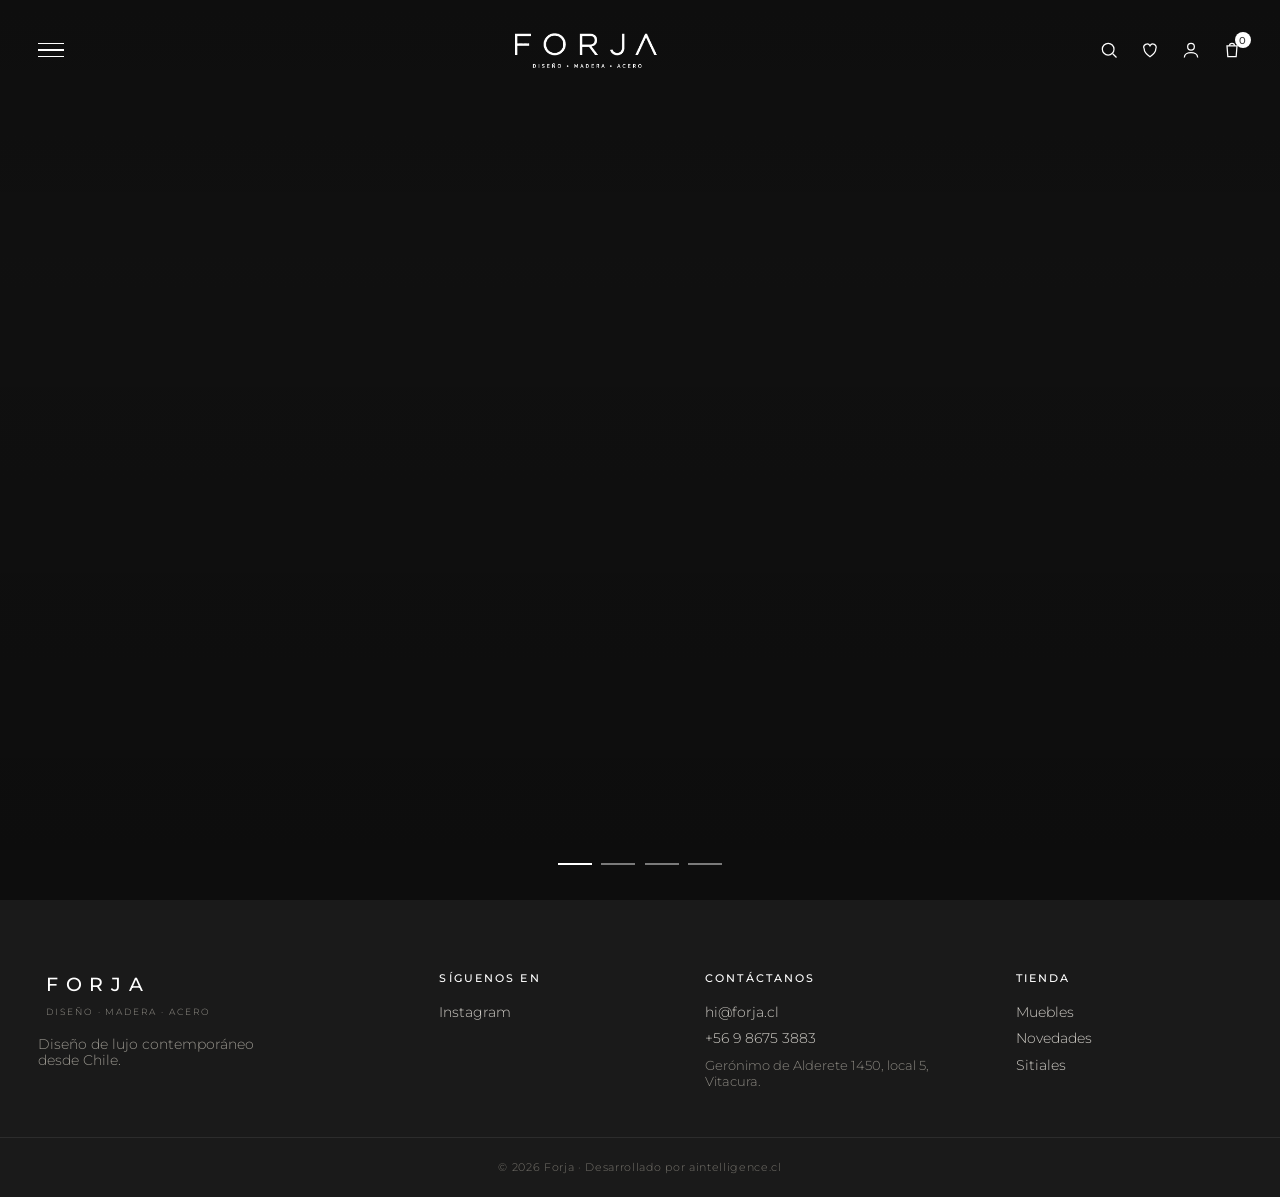
==== index.html @ b0ff1eb3 "Initial commit" ====
<!DOCTYPE html>
<html lang="es">
<head>
<meta charset="UTF-8">
<meta name="viewport" content="width=device-width, initial-scale=1.0">
<title>FORJA | Diseño de lujo contemporáneo desde Chile.</title>
<link rel="preconnect" href="https://fonts.googleapis.com">
<link rel="preconnect" href="https://fonts.gstatic.com" crossorigin>
<link href="https://fonts.googleapis.com/css2?family=Montserrat:wght@300;400;500;600&display=swap" rel="stylesheet">
<link rel="stylesheet" href="styles.css?v=21">
</head>
<body class="home">

  <!-- Overlay header -->
  <header class="overlay-header">
    <button class="menu-btn" id="menuBtn" aria-label="Menú">
      <span></span><span></span><span></span>
    </button>
    <a href="#" class="logo" aria-label="Forja inicio">
      <span class="logo-mark"><img src="logo.png?v=2" alt="Forja · Diseño · Madera · Acero"></span>
    </a>
    <div class="header-actions">
      <button class="hicon" id="searchBtn" aria-label="Buscar">
        <svg viewBox="0 0 24 24" width="20" height="20"><circle cx="11" cy="11" r="7" fill="none" stroke="currentColor" stroke-width="1.5"/><line x1="16.5" y1="16.5" x2="21" y2="21" stroke="currentColor" stroke-width="1.5"/></svg>
      </button>
      <a href="#" class="hicon" aria-label="Favoritos">
        <svg viewBox="0 0 24 24" width="20" height="20"><path d="M12 20s-7-4.5-7-9.5A3.5 3.5 0 0 1 12 7a3.5 3.5 0 0 1 7 3.5C19 15.5 12 20 12 20z" fill="none" stroke="currentColor" stroke-width="1.5"/></svg>
      </a>
      <a href="mi-cuenta.html" class="hicon" aria-label="Cuenta">
        <svg viewBox="0 0 24 24" width="20" height="20"><circle cx="12" cy="8" r="4" fill="none" stroke="currentColor" stroke-width="1.5"/><path d="M4 21c0-4 4-6 8-6s8 2 8 6" fill="none" stroke="currentColor" stroke-width="1.5"/></svg>
      </a>
      <button class="hicon cart-btn" id="cartBtn" aria-label="Carrito">
        <svg viewBox="0 0 24 24" width="20" height="20"><path d="M6 7h12l-1 13H7L6 7z" fill="none" stroke="currentColor" stroke-width="1.5"/><path d="M9 7a3 3 0 0 1 6 0" fill="none" stroke="currentColor" stroke-width="1.5"/></svg>
        <span class="cart-count" id="cartCount">0</span>
      </button>
    </div>
  </header>

  <!-- Fullscreen slideshow -->
  <main class="slideshow" id="slideshow">
    <div class="slide is-active" style="background-image:url('https://images.unsplash.com/photo-1618220179428-22790b461013?auto=format&fit=crop&w=2400&q=80')"></div>
    <div class="slide" style="background-image:url('https://images.unsplash.com/photo-1524758631624-e2822e304c36?auto=format&fit=crop&w=2400&q=80')"></div>
    <div class="slide" style="background-image:url('https://images.unsplash.com/photo-1556228453-efd6c1ff04f6?auto=format&fit=crop&w=2400&q=80')"></div>
    <div class="slide" style="background-image:url('https://images.unsplash.com/photo-1567538096630-e0c55bd6374c?auto=format&fit=crop&w=2400&q=80')"></div>

    <div class="slide-dots" id="slideDots"></div>
  </main>

  <!-- Slide-out menu (popup) -->
  <div class="menu-panel" id="menuPanel" aria-hidden="true">
    <button class="menu-close" id="menuClose" aria-label="Cerrar">×</button>
    <nav class="menu-nav">
      <a href="index.html">Inicio</a>
      <a href="tienda.html">Muebles</a>
      <div class="submenu">
        <a href="tienda.html?cat=centro">Mesa de Centro</a>
        <a href="tienda.html?cat=auxiliar">Mesa Auxiliar</a>
        <a href="tienda.html?cat=comedor">Mesa Comedor</a>
      </div>
      <a href="tienda.html?cat=sillas">Sillas</a>
      <div class="submenu">
        <a href="tienda.html?cat=silla-comedor">Silla Comedor</a>
        <a href="tienda.html?cat=sitial">Sitial</a>
        <a href="tienda.html?cat=banqueta">Banqueta</a>
        <a href="tienda.html?cat=banca">Banca</a>
      </div>
      <a href="tienda.html?cat=complementos">Complementos</a>
      <div class="submenu">
        <a href="tienda.html?cat=cojines">Cojines</a>
        <a href="tienda.html?cat=maceteros">Maceteros</a>
        <a href="tienda.html?cat=lamparas">Lámparas</a>
      </div>
      <a href="contacto.html">Contacto</a>
      <a href="faq.html">FAQ</a>
    </nav>
    <div class="menu-foot">
      <p class="menu-follow">Síguenos en</p>
      <a href="https://www.instagram.com/forjalab.cl/" target="_blank" rel="noopener">Instagram</a>
      <p class="menu-contact-title">Contáctanos</p>
      <a href="mailto:hi@forja.cl">hi@forja.cl</a>
      <a href="https://api.whatsapp.com/send/?phone=56986753883" target="_blank" rel="noopener">+56 9 8675 3883</a>
      <p class="menu-address">Gerónimo de Alderete 1450, local 5, Vitacura.</p>
    </div>
  </div>
  <div class="overlay-backdrop" id="backdrop"></div>

  <!-- Cart drawer -->
  <aside class="cart-drawer" id="cartDrawer" aria-hidden="true">
    <div class="cart-head">
      <h2>Carrito</h2>
      <button class="menu-close" id="cartClose" aria-label="Cerrar">×</button>
    </div>
    <div class="cart-items" id="cartItems"></div>
    <div class="cart-footer">
      <div class="cart-total"><span>Total</span><span id="cartTotal">$0</span></div>
      <a href="checkout.html" class="btn-checkout">Ir a pagar</a>
    </div>
  </aside>

  <!-- Footer -->
  <footer class="site-footer">
    <div class="footer-inner">
      <div class="footer-brand">
        <span class="footer-logo">FORJA<br><small style="font-size:.55rem;letter-spacing:.22em;font-weight:300;color:#9a978f">DISEÑO · MADERA · ACERO</small></span>
        <p>Diseño de lujo contemporáneo desde Chile.</p>
      </div>
      <div class="footer-col">
        <h4>Síguenos en</h4>
        <a href="https://www.instagram.com/forjalab.cl/" target="_blank" rel="noopener">Instagram</a>
      </div>
      <div class="footer-col">
        <h4>Contáctanos</h4>
        <a href="mailto:hi@forja.cl">hi@forja.cl</a>
        <a href="https://api.whatsapp.com/send/?phone=56986753883" target="_blank" rel="noopener">+56 9 8675 3883</a>
        <p class="footer-address">Gerónimo de Alderete 1450, local 5, Vitacura.</p>
      </div>
      <div class="footer-col">
        <h4>Tienda</h4>
        <a href="tienda.html">Muebles</a>
        <a href="tienda.html?cat=novedades">Novedades</a>
        <a href="tienda.html?cat=sitiales">Sitiales</a>
      </div>
    </div>
    <div class="footer-bottom">
      <p>© 2026 Forja · Desarrollado por aintelligence.cl</p>
    </div>
  </footer>

  <script src="app.js"></script>
</body>
</html>
---- styles.css ----
:root{
  --ink:#333;
  --white:#fff;
  --line:#e6e4e0;
  --serif:'Montserrat',system-ui,sans-serif; /* sustituto accesible de Gotham */
}
*{margin:0;padding:0;box-sizing:border-box}
html,body{height:100%}
body{font-family:var(--serif);color:var(--ink);font-weight:300;-webkit-font-smoothing:antialiased;overflow-x:hidden}
a{color:inherit;text-decoration:none}
button{font-family:inherit;cursor:pointer;background:none;border:none;color:inherit}

/* Header overlay */
.overlay-header{
  position:fixed;top:0;left:0;right:0;z-index:40;
  display:flex;align-items:center;justify-content:space-between;
  padding:0 2.4rem;color:#fff;margin-top:-20px;
}
.header-top{display:none}
.logo{flex:1;display:flex;justify-content:center}
.header-actions{display:flex;align-items:center;gap:1.3rem}
/* páginas interiores */
body:not(.home) .overlay-header{
  position:sticky;background:#fff;border-bottom:1px solid var(--line);color:#333;
}
body:not(.home) .overlay-header .hicon{color:#333}
body:not(.home) .overlay-header .menu-btn span{background:#333}
body:not(.home) .overlay-header .cart-count{background:#333;color:#fff}
.menu-btn{display:flex;flex-direction:column;gap:5px;width:30px}
.menu-btn span{display:block;height:1.5px;background:#fff;width:26px;transition:.3s}
.logo-mark{
  display:flex;flex-direction:column;align-items:center;gap:.2rem;
  text-align:center;
}
.logo-mark .brand-name{
  display:block;font-size:1.6rem;letter-spacing:.45em;font-weight:500;color:#fff;
  text-shadow:0 1px 6px rgba(0,0,0,.25);padding-left:.45em;line-height:1;
  white-space:nowrap;
}
.logo-mark .brand-sub{
  display:block;font-size:.52rem;letter-spacing:.28em;font-weight:300;color:#fff;
  text-shadow:0 1px 4px rgba(0,0,0,.2);padding-left:.28em;white-space:nowrap;
}
/* páginas interiores */
.overlay-header .logo-mark .brand-name,
.overlay-header .logo-mark .brand-sub{color:#333;text-shadow:none}
/* logo PNG */
.logo-mark img{height:140px;width:auto;display:block}
body.home .overlay-header .logo-mark img{filter:brightness(0) invert(1)}
.header-actions{display:flex;align-items:center;gap:1.3rem}
.hicon{position:relative;display:flex;color:#fff}
.cart-count{
  position:absolute;top:-8px;right:-9px;background:#fff;color:#333;
  font-size:.6rem;width:16px;height:16px;border-radius:50%;
  display:flex;align-items:center;justify-content:center;font-weight:500;
}

/* Slideshow */
.slideshow{position:relative;width:100vw;height:100vh;overflow:hidden;background:#111}
.slide{
  position:absolute;inset:0;background-size:cover;background-position:center;
  opacity:0;transition:opacity 1.4s ease;transform:scale(1.04);
}
.slide.is-active{opacity:1;transform:scale(1);transition:opacity 1.4s ease,transform 7s ease}
.slideshow::after{content:"";position:absolute;inset:0;background:linear-gradient(rgba(0,0,0,.18),rgba(0,0,0,.05) 30%,rgba(0,0,0,.25));pointer-events:none}

.slide-dots{position:absolute;bottom:2.2rem;left:0;right:0;z-index:5;display:flex;gap:.6rem;justify-content:center}
.slide-dots button{width:34px;height:2px;background:rgba(255,255,255,.45);transition:.3s}
.slide-dots button.active{background:#fff}

/* Menu panel */
.menu-panel{
  position:fixed;top:0;left:0;height:100%;width:min(420px,86vw);z-index:60;
  background:#fff;transform:translateX(-100%);transition:transform .45s cubic-bezier(.6,0,.2,1);
  padding:2.4rem 2.6rem;display:flex;flex-direction:column;
}
.menu-panel.open{transform:translateX(0)}
.menu-close{font-size:2rem;font-weight:200;align-self:flex-end;line-height:1;color:#333}
.menu-nav{display:flex;flex-direction:column;gap:1.4rem;margin-top:2.5rem}
.menu-nav a{font-size:1.15rem;letter-spacing:.05em;font-weight:400;transition:opacity .2s}
.menu-nav a:hover{opacity:.5}
.menu-nav .submenu{display:flex;flex-direction:column;gap:.7rem;padding-left:1.4rem;margin:-.4rem 0 .2rem}
.menu-nav .submenu a{font-size:.88rem;color:#888;font-weight:300}
.menu-nav .submenu a:hover{opacity:.5;color:#333}
.menu-foot{margin-top:auto;padding-top:2.5rem;border-top:1px solid var(--line);font-size:.85rem;line-height:1.9}
.menu-follow,.menu-contact-title{text-transform:uppercase;letter-spacing:.18em;font-size:.66rem;color:#999;margin-top:1.2rem}
.menu-foot a{display:block}
.menu-address{color:#888;margin-top:.6rem}

.overlay-backdrop{position:fixed;inset:0;background:rgba(0,0,0,.4);opacity:0;visibility:hidden;transition:.4s;z-index:55}
.overlay-backdrop.show{opacity:1;visibility:visible}

/* Cart drawer */
.cart-drawer{
  position:fixed;top:0;right:0;height:100%;width:min(420px,90vw);z-index:60;
  background:#fff;transform:translateX(100%);transition:transform .45s cubic-bezier(.6,0,.2,1);
  display:flex;flex-direction:column;padding:2rem 2.2rem;
}
.cart-drawer.open{transform:translateX(0)}
.cart-head{display:flex;justify-content:space-between;align-items:center;border-bottom:1px solid var(--line);padding-bottom:1.2rem}
.cart-head h2{font-weight:400;font-size:1.1rem;letter-spacing:.18em;text-transform:uppercase}
.cart-items{flex:1;overflow-y:auto;padding:1.2rem 0}
.cart-empty{color:#999;font-size:.9rem;text-align:center;margin-top:2rem}
.cart-row{display:flex;gap:1rem;padding:1rem 0;border-bottom:1px solid var(--line)}
.cart-row img{width:64px;height:80px;object-fit:cover}
.cart-row .info{flex:1}
.cart-row .info h4{font-weight:400;font-size:.95rem}
.cart-row .info .price{color:#777;font-size:.85rem}
.cart-row .rm{color:#bbb;font-size:.8rem;align-self:flex-start}
.cart-footer{border-top:1px solid var(--line);padding-top:1.2rem}
.cart-total{display:flex;justify-content:space-between;font-size:1rem;margin-bottom:1rem;letter-spacing:.05em}
.btn-checkout{display:block;text-align:center;background:#333;color:#fff;padding:1rem;letter-spacing:.18em;text-transform:uppercase;font-size:.72rem;transition:.25s}
.btn-checkout:hover{background:#000}

/* Footer */
.site-footer{background:#1a1a1a;color:#cfccc6}
.footer-inner{max-width:1300px;margin:0 auto;padding:4.5rem 2.4rem 3rem;display:grid;grid-template-columns:1.6fr 1fr 1.2fr 1fr;gap:2.5rem}
.footer-logo{font-size:1.2rem;letter-spacing:.4em;color:#fff;font-weight:500;padding-left:.4em;display:block}
.footer-brand p{margin-top:1rem;font-size:.85rem;color:#9a978f;max-width:220px}
.footer-col h4{font-size:.66rem;letter-spacing:.2em;text-transform:uppercase;color:#fff;margin-bottom:1.1rem;font-weight:500}
.footer-col a{display:block;font-size:.88rem;margin-bottom:.55rem;color:#cfccc6;transition:color .2s}
.footer-col a:hover{color:#fff}
.footer-address{font-size:.82rem;color:#8d8a83;margin-top:.6rem}
.footer-bottom{border-top:1px solid #2c2c2c;text-align:center;padding:1.4rem;font-size:.7rem;letter-spacing:.06em;color:#76736c}
@media(max-width:760px){.footer-inner{grid-template-columns:1fr 1fr}}
@media(max-width:480px){.footer-inner{grid-template-columns:1fr}}

@media(max-width:600px){
  .overlay-header{padding:1.2rem 1.3rem}
  .logo-mark{font-size:1.05rem;letter-spacing:.3em}
  .header-actions{gap:.9rem}
}
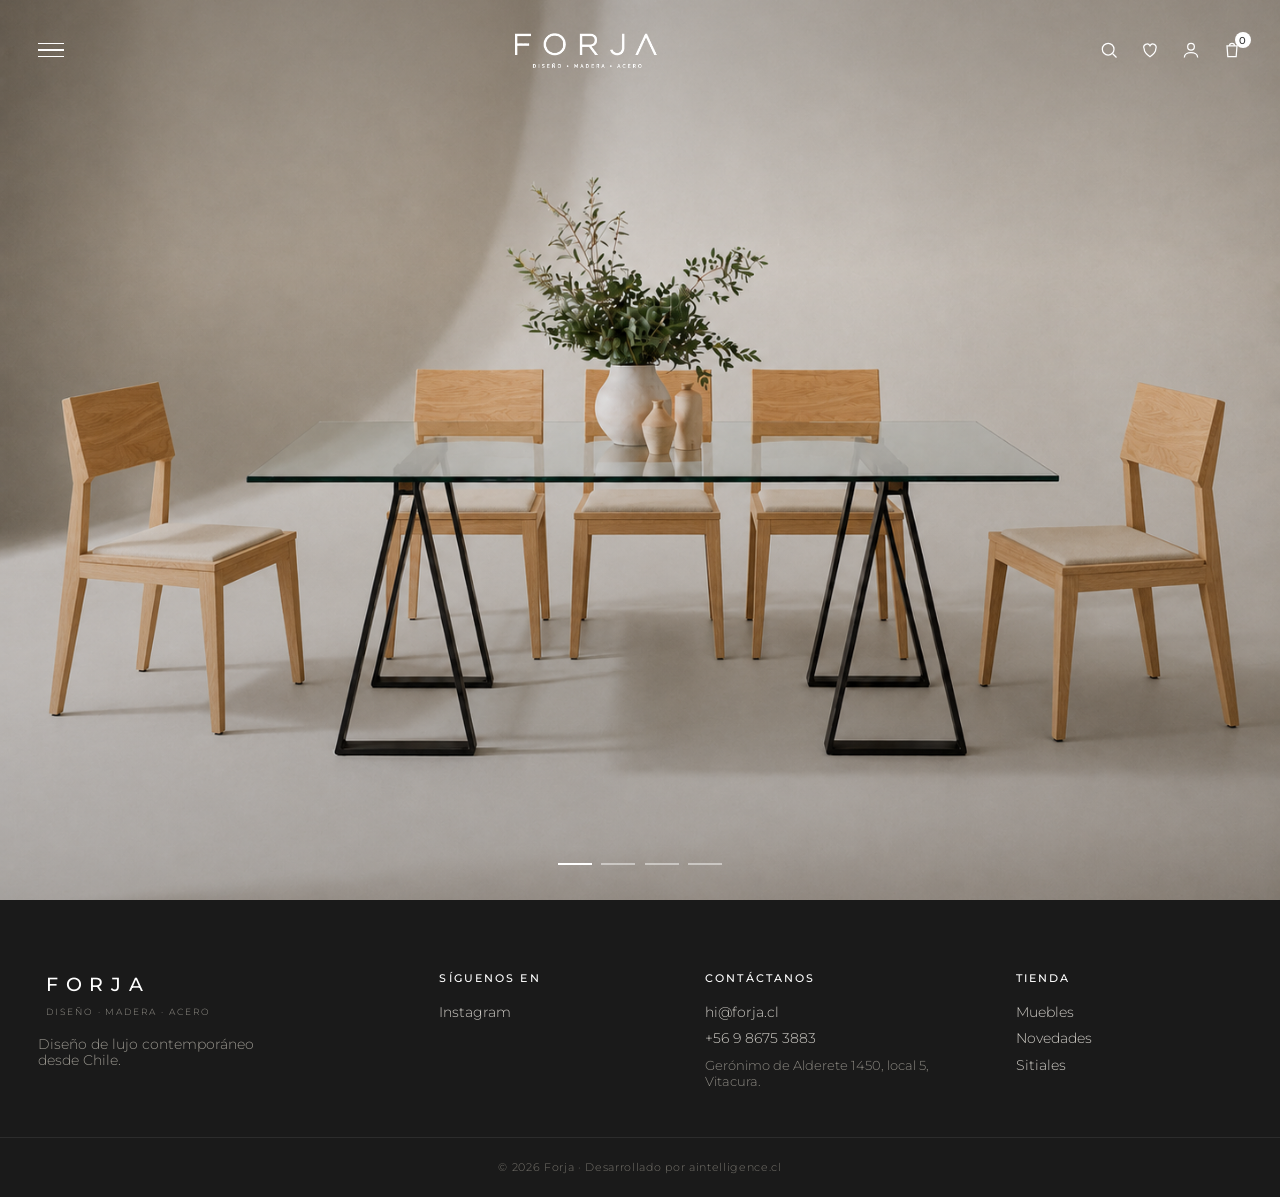
==== commit 3e1cb652: "Add product images, update hero slider, and create Terrazas category - Replace hero slider images wi" ====
--- a/index.html
+++ b/index.html
@@ -38,10 +38,10 @@
 
   <!-- Fullscreen slideshow -->
   <main class="slideshow" id="slideshow">
-    <div class="slide is-active" style="background-image:url('https://images.unsplash.com/photo-1618220179428-22790b461013?auto=format&fit=crop&w=2400&q=80')"></div>
-    <div class="slide" style="background-image:url('https://images.unsplash.com/photo-1524758631624-e2822e304c36?auto=format&fit=crop&w=2400&q=80')"></div>
-    <div class="slide" style="background-image:url('https://images.unsplash.com/photo-1556228453-efd6c1ff04f6?auto=format&fit=crop&w=2400&q=80')"></div>
-    <div class="slide" style="background-image:url('https://images.unsplash.com/photo-1567538096630-e0c55bd6374c?auto=format&fit=crop&w=2400&q=80')"></div>
+    <div class="slide is-active" style="background-image:url('hero1.png')"></div>
+    <div class="slide" style="background-image:url('hero2.png')"></div>
+    <div class="slide" style="background-image:url('hero3.png')"></div>
+    <div class="slide" style="background-image:url('hero4.png')"></div>
 
     <div class="slide-dots" id="slideDots"></div>
   </main>
@@ -63,6 +63,10 @@
         <a href="tienda.html?cat=sitial">Sitial</a>
         <a href="tienda.html?cat=banqueta">Banqueta</a>
         <a href="tienda.html?cat=banca">Banca</a>
+      </div>
+      <a href="tienda.html?cat=terrazas">Terrazas</a>
+      <div class="submenu">
+        <a href="tienda.html?cat=terraza">Terraza</a>
       </div>
       <a href="tienda.html?cat=complementos">Complementos</a>
       <div class="submenu">
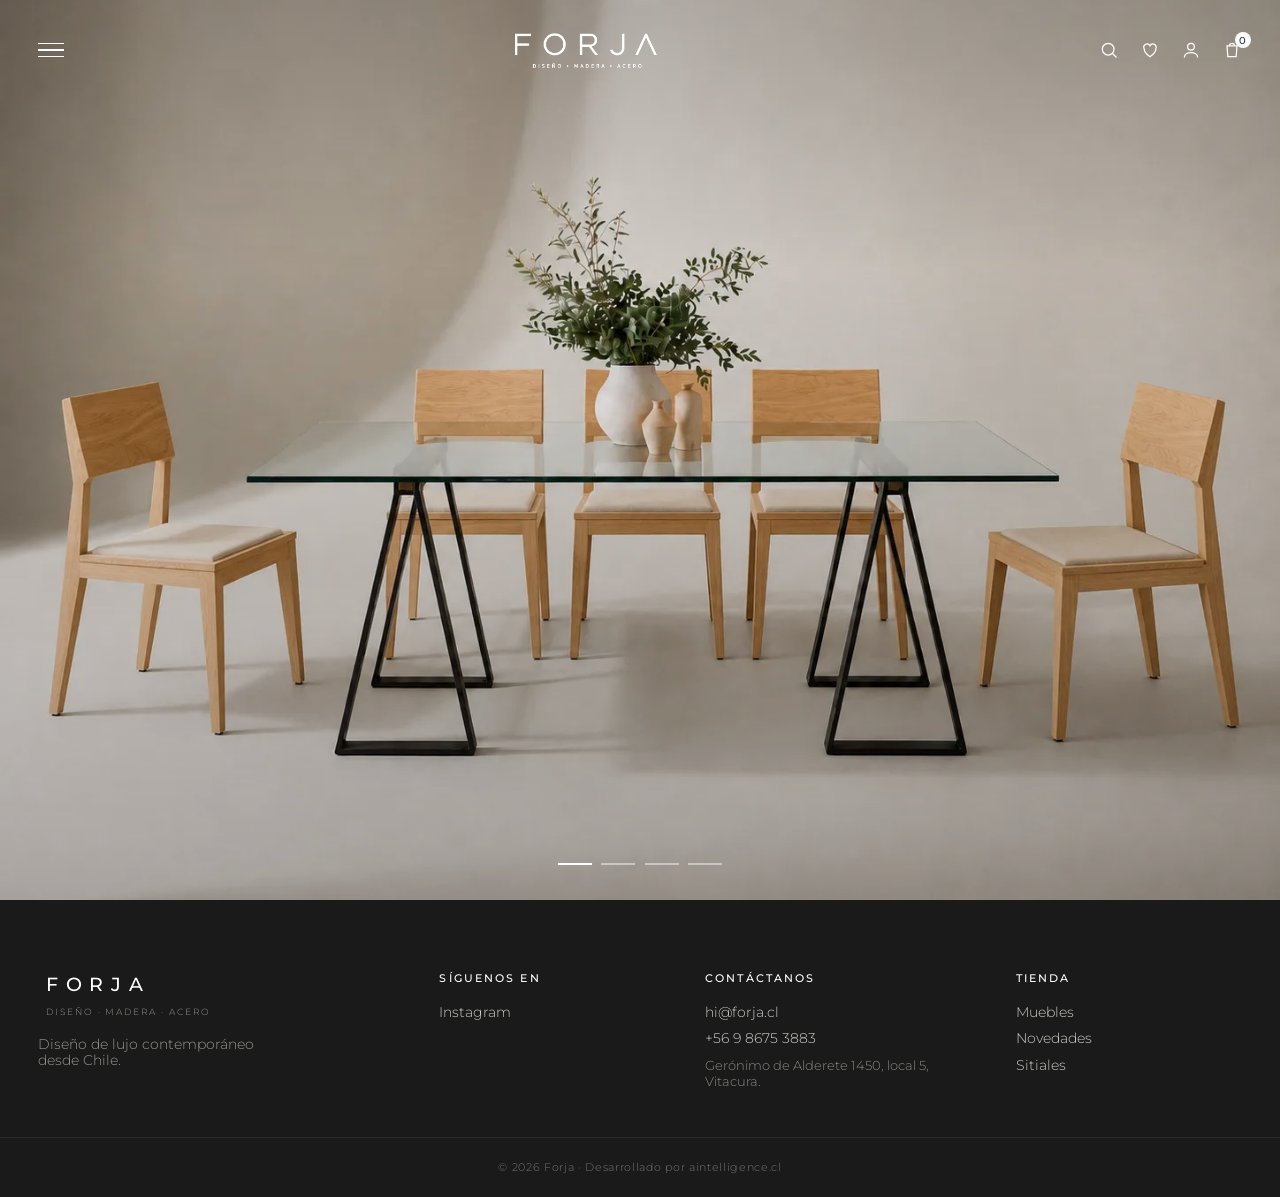
==== commit a125fa1f: "Convert all product images from PNG to WebP for ~97% size reduction ~42 MB PNG → ~1.3 MB WebP with c" ====
--- a/index.html
+++ b/index.html
@@ -38,10 +38,10 @@
 
   <!-- Fullscreen slideshow -->
   <main class="slideshow" id="slideshow">
-    <div class="slide is-active" style="background-image:url('hero1.png')"></div>
-    <div class="slide" style="background-image:url('hero2.png')"></div>
-    <div class="slide" style="background-image:url('hero3.png')"></div>
-    <div class="slide" style="background-image:url('hero4.png')"></div>
+    <div class="slide is-active" style="background-image:url('hero1.webp')"></div>
+    <div class="slide" style="background-image:url('hero2.webp')"></div>
+    <div class="slide" style="background-image:url('hero3.webp')"></div>
+    <div class="slide" style="background-image:url('hero4.webp')"></div>
 
     <div class="slide-dots" id="slideDots"></div>
   </main>
